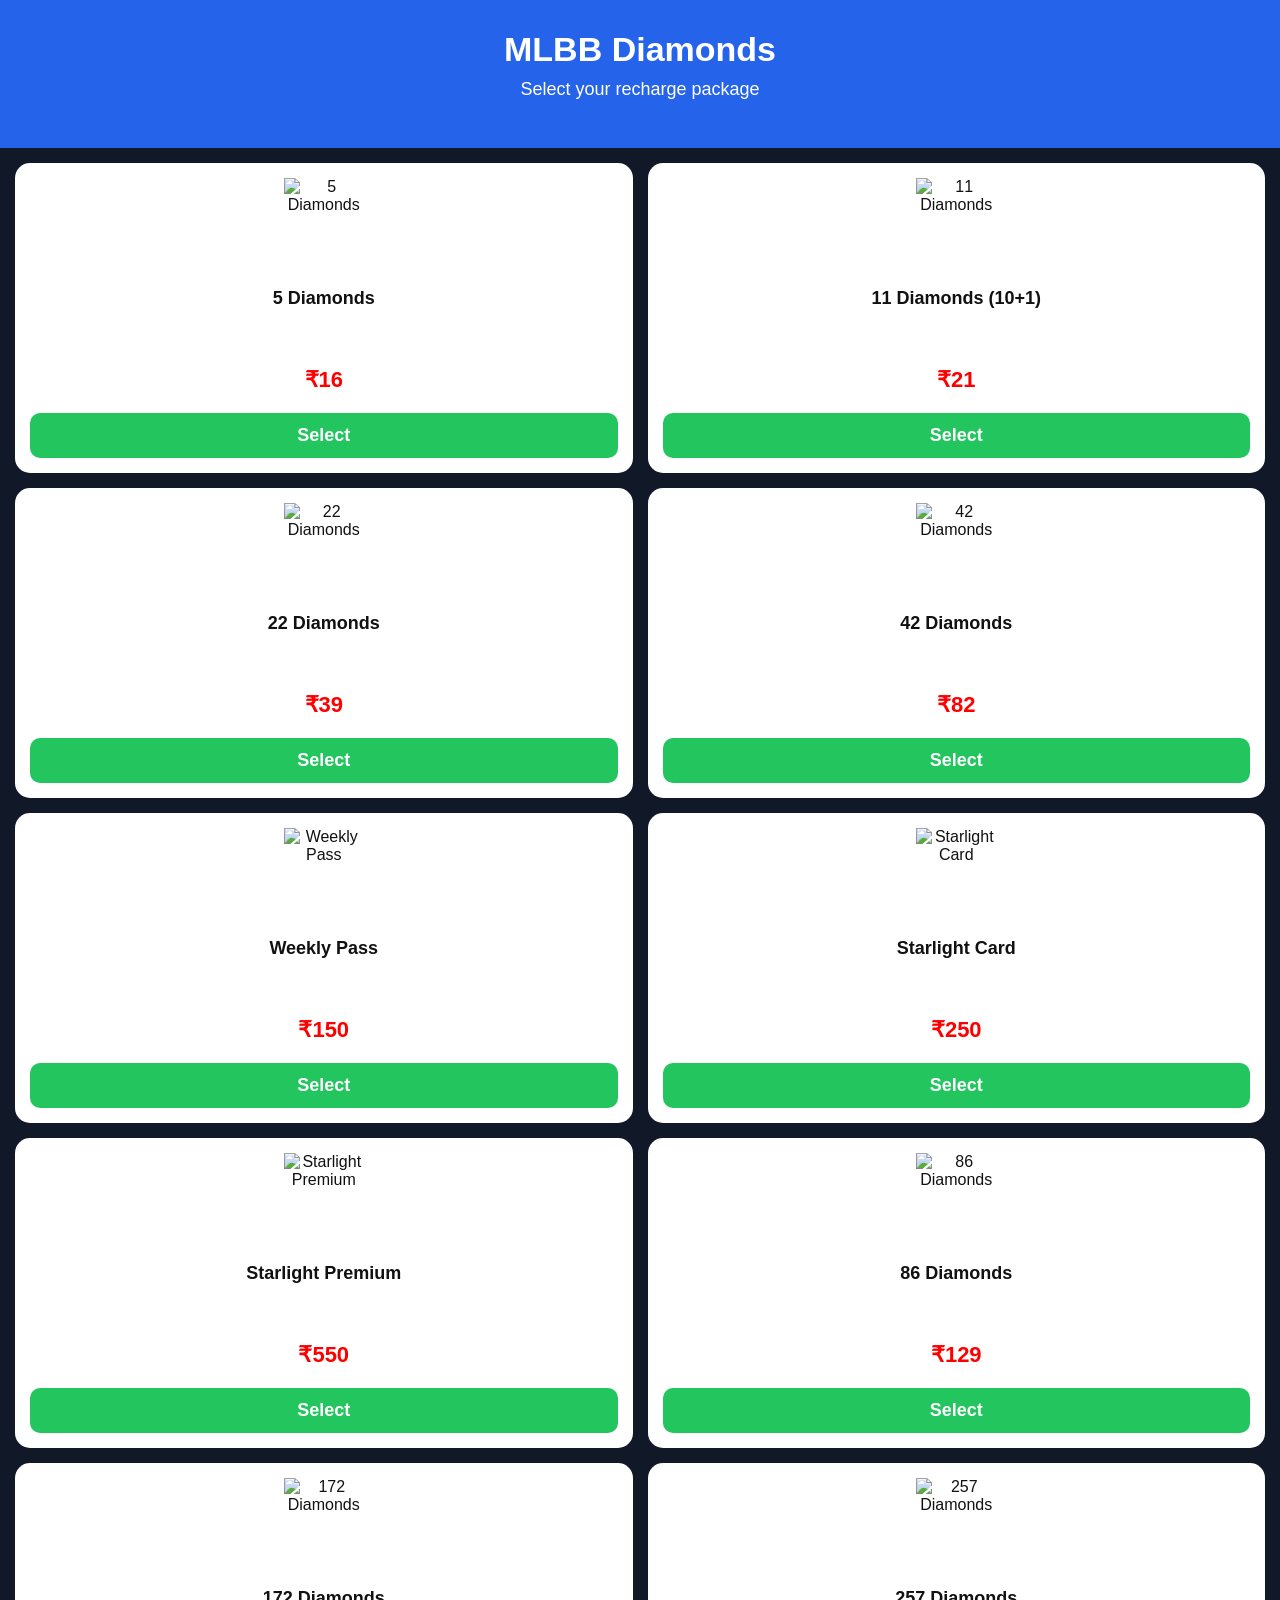
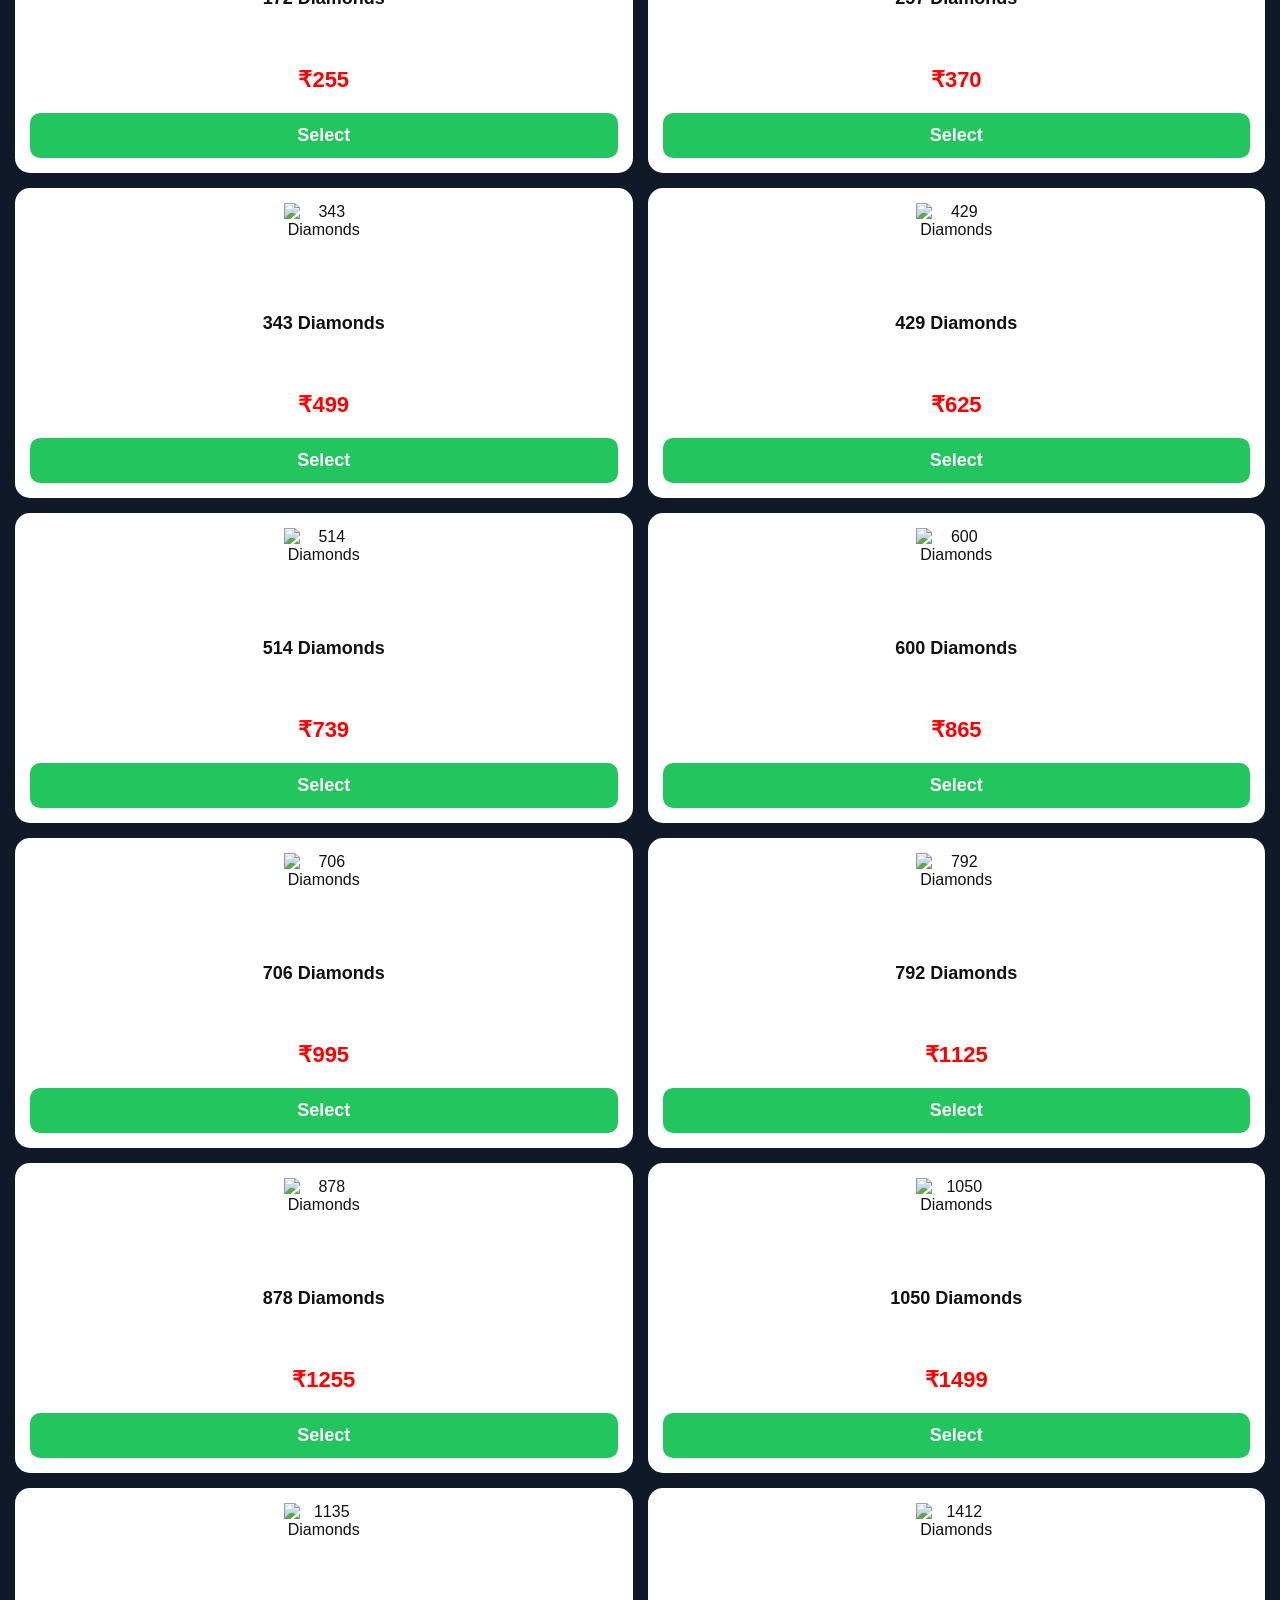
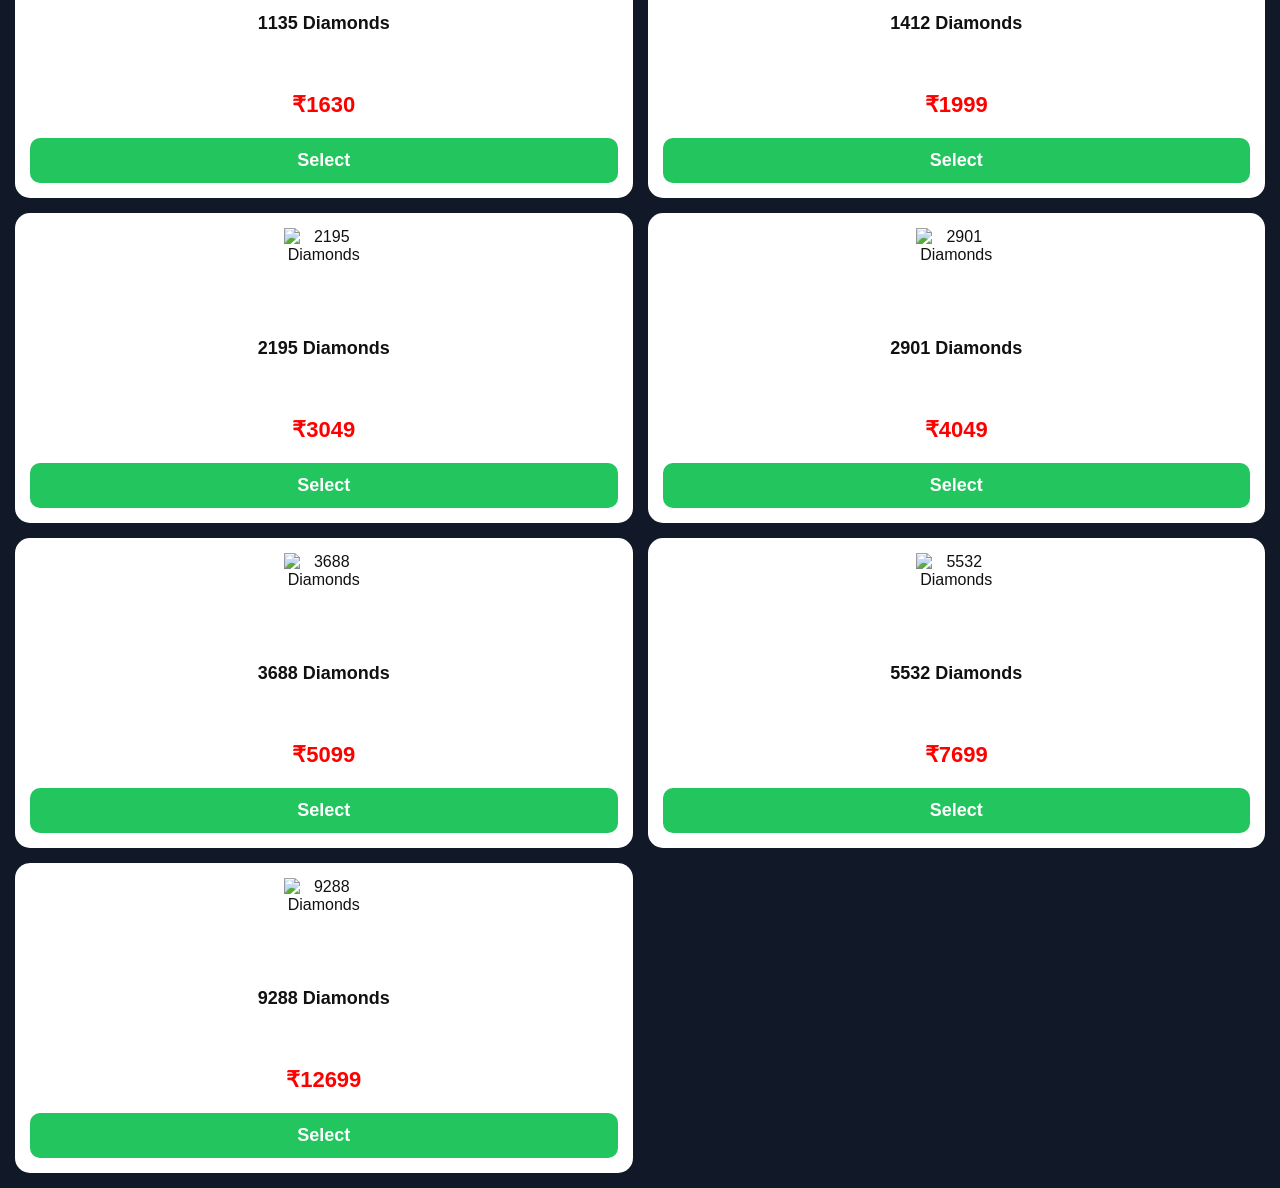
==== products.html @ a0985c7e "Add files via upload" ====
<!DOCTYPE html>
<html>
<head>
<meta charset="UTF-8">
<meta name="viewport" content="width=device-width, initial-scale=1.0">
<title>MLBB Diamonds - OYOU STORE</title>
<link rel="stylesheet" href="style.css">
</head>

<body>

<header>
<h1>MLBB Diamonds</h1>
<p>Select your recharge package</p>
</header>

<div class="grid">

<div class="product">
<img src="images/11.jpg" alt="5 Diamonds">
<h3>5 Diamonds</h3>
<p>₹16</p>
<a href="order.html?product=5%20Diamonds&price=16"><button>Select</button></a>
</div>

<div class="product">
<img src="images/11.jpg" alt="11 Diamonds">
<h3>11 Diamonds (10+1)</h3>
<p>₹21</p>
<a href="order.html?product=11%20Diamonds&price=21"><button>Select</button></a>
</div>

<div class="product">
<img src="images/11.jpg" alt="22 Diamonds">
<h3>22 Diamonds</h3>
<p>₹39</p>
<a href="order.html?product=22%20Diamonds&price=39"><button>Select</button></a>
</div>

<div class="product">
<img src="images/11.jpg" alt="42 Diamonds">
<h3>42 Diamonds</h3>
<p>₹82</p>
<a href="order.html?product=42%20Diamonds&price=82"><button>Select</button></a>
</div>

<div class="product">
<img src="images/12.jpg" alt="Weekly Pass">
<h3>Weekly Pass</h3>
<p>₹150</p>
<a href="order.html?product=Weekly%20Pass&price=150"><button>Select</button></a>
</div>

<div class="product">
<img src="images/1.jpg" alt="Starlight Card">
<h3>Starlight Card</h3>
<p>₹250</p>
<a href="order.html?product=Starlight%20Card&price=250"><button>Select</button></a>
</div>

<div class="product">
<img src="images/3.jpg" alt="Starlight Premium">
<h3>Starlight Premium</h3>
<p>₹550</p>
<a href="order.html?product=Starlight%20Premium&price=550"><button>Select</button></a>
</div>

<div class="product">
<img src="images/11.jpg" alt="86 Diamonds">
<h3>86 Diamonds</h3>
<p>₹129</p>
<a href="order.html?product=86%20Diamonds&price=129"><button>Select</button></a>
</div>

<div class="product">
<img src="images/11.jpg" alt="172 Diamonds">
<h3>172 Diamonds</h3>
<p>₹255</p>
<a href="order.html?product=172%20Diamonds&price=255"><button>Select</button></a>
</div>

<div class="product">
<img src="images/11.jpg" alt="257 Diamonds">
<h3>257 Diamonds</h3>
<p>₹370</p>
<a href="order.html?product=257%20Diamonds&price=370"><button>Select</button></a>
</div>

<div class="product">
<img src="images/11.jpg" alt="343 Diamonds">
<h3>343 Diamonds</h3>
<p>₹499</p>
<a href="order.html?product=343%20Diamonds&price=499"><button>Select</button></a>
</div>

<div class="product">
<img src="images/11.jpg" alt="429 Diamonds">
<h3>429 Diamonds</h3>
<p>₹625</p>
<a href="order.html?product=429%20Diamonds&price=625"><button>Select</button></a>
</div>

<div class="product">
<img src="images/11.jpg" alt="514 Diamonds">
<h3>514 Diamonds</h3>
<p>₹739</p>
<a href="order.html?product=514%20Diamonds&price=739"><button>Select</button></a>
</div>

<div class="product">
<img src="images/11.jpg" alt="600 Diamonds">
<h3>600 Diamonds</h3>
<p>₹865</p>
<a href="order.html?product=600%20Diamonds&price=865"><button>Select</button></a>
</div>

<div class="product">
<img src="images/11.jpg" alt="706 Diamonds">
<h3>706 Diamonds</h3>
<p>₹995</p>
<a href="order.html?product=706%20Diamonds&price=995"><button>Select</button></a>
</div>

<div class="product">
<img src="images/11.jpg" alt="792 Diamonds">
<h3>792 Diamonds</h3>
<p>₹1125</p>
<a href="order.html?product=792%20Diamonds&price=1125"><button>Select</button></a>
</div>

<div class="product">
<img src="images/11.jpg" alt="878 Diamonds">
<h3>878 Diamonds</h3>
<p>₹1255</p>
<a href="order.html?product=878%20Diamonds&price=1255"><button>Select</button></a>
</div>

<div class="product">
<img src="images/11.jpg" alt="1050 Diamonds">
<h3>1050 Diamonds</h3>
<p>₹1499</p>
<a href="order.html?product=1050%20Diamonds&price=1499"><button>Select</button></a>
</div>

<div class="product">
<img src="images/11.jpg" alt="1135 Diamonds">
<h3>1135 Diamonds</h3>
<p>₹1630</p>
<a href="order.html?product=1135%20Diamonds&price=1630"><button>Select</button></a>
</div>

<div class="product">
<img src="images/11.jpg" alt="1412 Diamonds">
<h3>1412 Diamonds</h3>
<p>₹1999</p>
<a href="order.html?product=1412%20Diamonds&price=1999"><button>Select</button></a>
</div>

<div class="product">
<img src="images/11.jpg" alt="2195 Diamonds">
<h3>2195 Diamonds</h3>
<p>₹3049</p>
<a href="order.html?product=2195%20Diamonds&price=3049"><button>Select</button></a>
</div>

<div class="product">
<img src="images/11.jpg" alt="2901 Diamonds">
<h3>2901 Diamonds</h3>
<p>₹4049</p>
<a href="order.html?product=2901%20Diamonds&price=4049"><button>Select</button></a>
</div>

<div class="product">
<img src="images/11.jpg" alt="3688 Diamonds">
<h3>3688 Diamonds</h3>
<p>₹5099</p>
<a href="order.html?product=3688%20Diamonds&price=5099"><button>Select</button></a>
</div>

<div class="product">
<img src="images/11.jpg" alt="5532 Diamonds">
<h3>5532 Diamonds</h3>
<p>₹7699</p>
<a href="order.html?product=5532%20Diamonds&price=7699"><button>Select</button></a>
</div>

<div class="product">
<img src="images/11.jpg" alt="9288 Diamonds">
<h3>9288 Diamonds</h3>
<p>₹12699</p>
<a href="order.html?product=9288%20Diamonds&price=12699"><button>Select</button></a>
</div>

</div>

</body>
</html>
---- style.css ----
body{
    margin:0;
    font-family:Arial, sans-serif;
    background:#111827;
    color:#fff;
}

header{
    background:#2563eb;
    text-align:center;
    padding:30px 15px;
}

header h1{
    margin:0;
    font-size:34px;
}

header p{
    margin-top:10px;
    font-size:18px;
}
.grid{
    display:grid;
    grid-template-columns:repeat(2,1fr);
    gap:15px;
    padding:15px;
}

.product{
    background:#fff;
    color:#111;
    border-radius:15px;
    padding:15px;
    text-align:center;
    display:flex;
    flex-direction:column;
    justify-content:space-between;
    min-height:280px;
}

.product img{
    width:80px;
    height:80px;
    object-fit:cover;
    margin:0 auto 10px;
    display:block;
}

.product h3{
    font-size:18px;
    margin:10px 0;
    min-height:50px;
}

.product p{
    color:red;
    font-size:22px;
    font-weight:bold;
    margin:10px 0;
}

.product button{
    width:100%;
    padding:12px;
    background:#22c55e;
    color:#fff;
    border:none;
    border-radius:10px;
    font-size:18px;
    font-weight:bold;
}

.card{
    width:90%;
    max-width:400px;
    margin:25px auto;
    background:#fff;
    color:#111;
    border-radius:18px;
    padding:20px;
}

input,
select{
    width:100%;
    padding:12px;
    border:1px solid #ccc;
    border-radius:10px;
    margin-top:5px;
    margin-bottom:15px;
    font-size:16px;
    box-sizing:border-box;
}

label{
    font-weight:bold;
}

@media(max-width:600px){
    .grid{
        grid-template-columns:repeat(2,1fr);
        gap:10px;
    }

    .product img{
        width:80px;
        height:80px;
    }

    .product h3{
        font-size:17px;
    }

    .product p{
        font-size:20px;
    }

    .product button{
        font-size:16px;
    }
}
.buy-btn{
    display:block;
    width:220px;
    margin:20px auto 0;
    padding:15px;
    background:#22c55e;
    color:white;
    border:none;
    border-radius:12px;
    font-size:20px;
    font-weight:bold;
    cursor:pointer;
}

.buy-btn:hover{
    background:#16a34a;
}
.buy-link{
    display:block;
    text-align:center;
    margin-top:20px;
}

.buy-btn{
    width:220px;
    padding:15px 0;
    background:#22c55e;
    color:white;
    border:none;
    border-radius:12px;
    font-size:20px;
    font-weight:bold;
    cursor:pointer;
}

.buy-btn:hover{
    background:#16a34a;
}
.card{
    width:90%;
    max-width:420px;
    margin:30px auto;
    background:white;
    color:#111;
    border-radius:20px;
    padding:20px;
    text-align:center;
    box-shadow:0 10px 20px rgba(0,0,0,.25);
}

.game-banner{
    width:100%;
    border-radius:15px;
    margin-bottom:20px;
}

.buy-link{
    text-decoration:none;
}

.buy-btn{
    width:100%;
    padding:15px;
    background:#22c55e;
    color:white;
    border:none;
    border-radius:12px;
    font-size:20px;
    font-weight:bold;
}
.validate-btn{
    width:100%;
    background:#ef4444;
    color:white;
    padding:12px;
    border:none;
    border-radius:12px;
    font-size:18px;
    margin-top:10px;
    margin-bottom:15px;
}
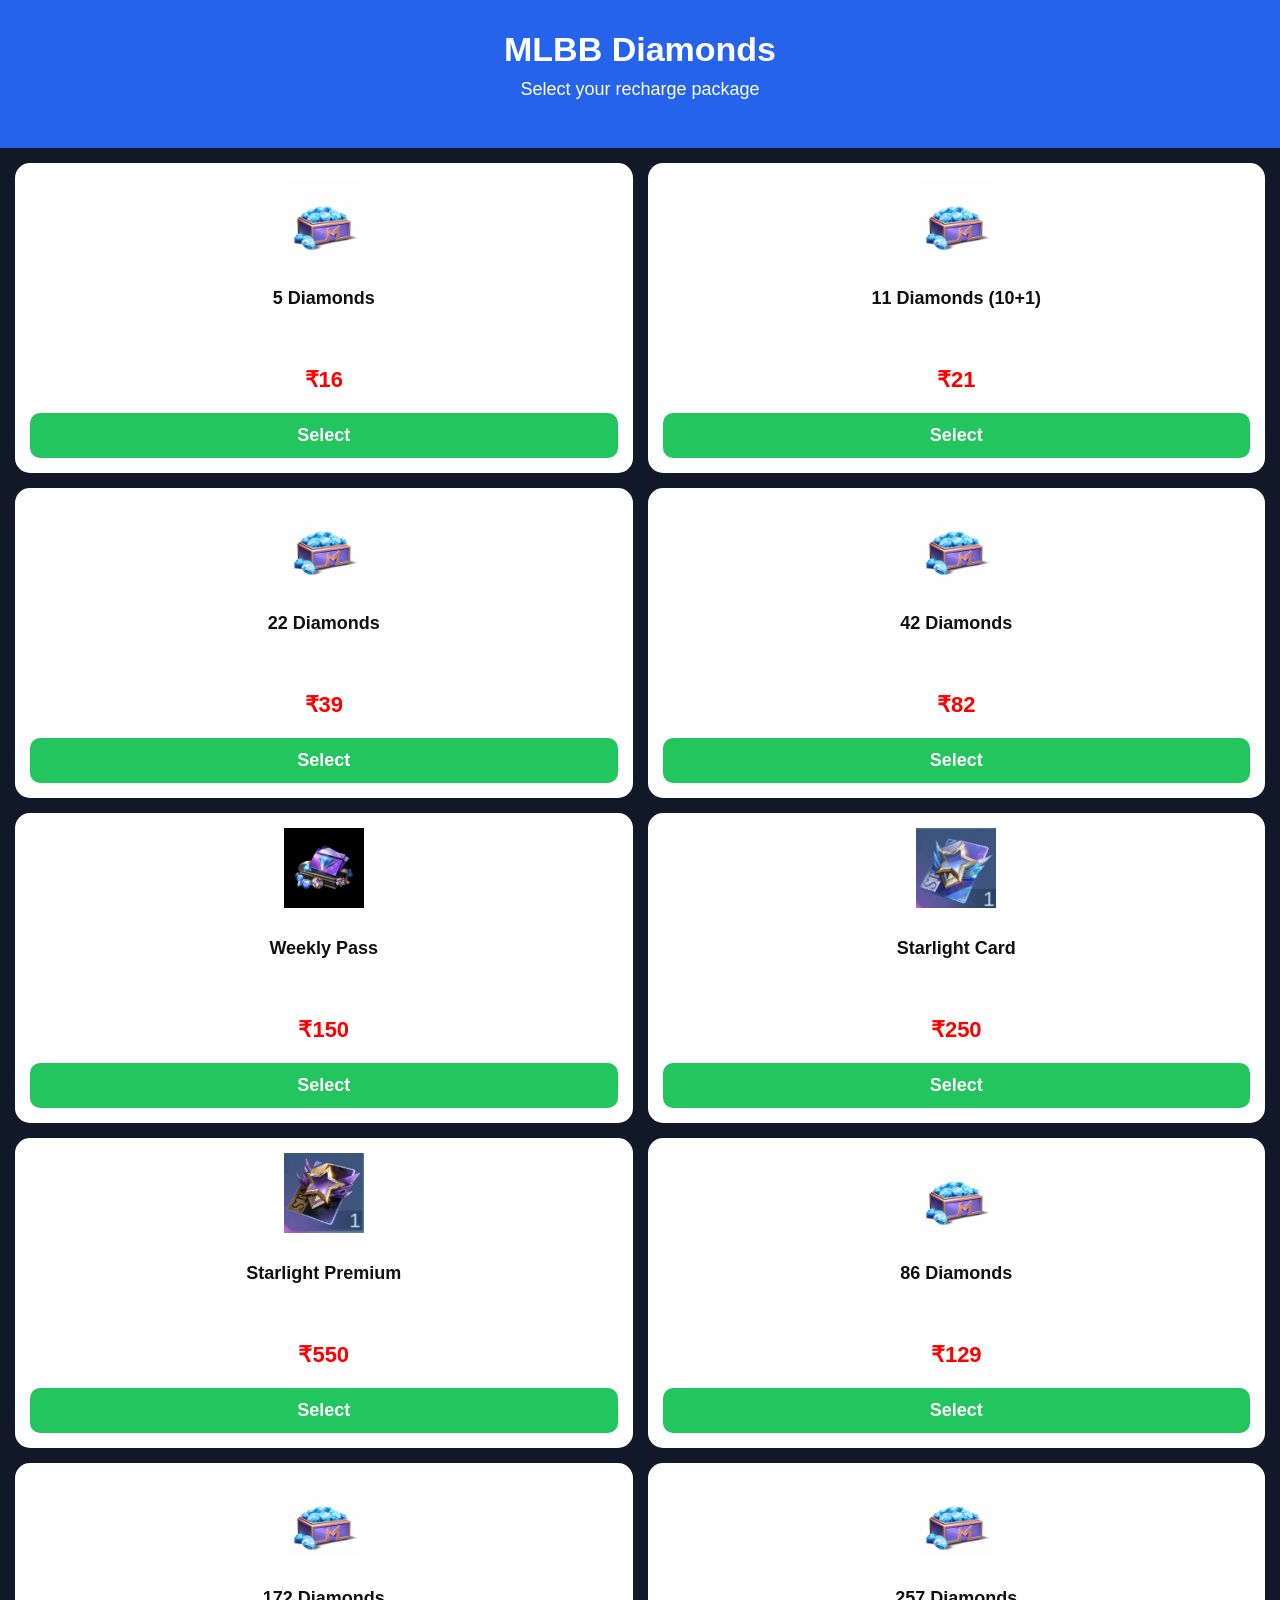
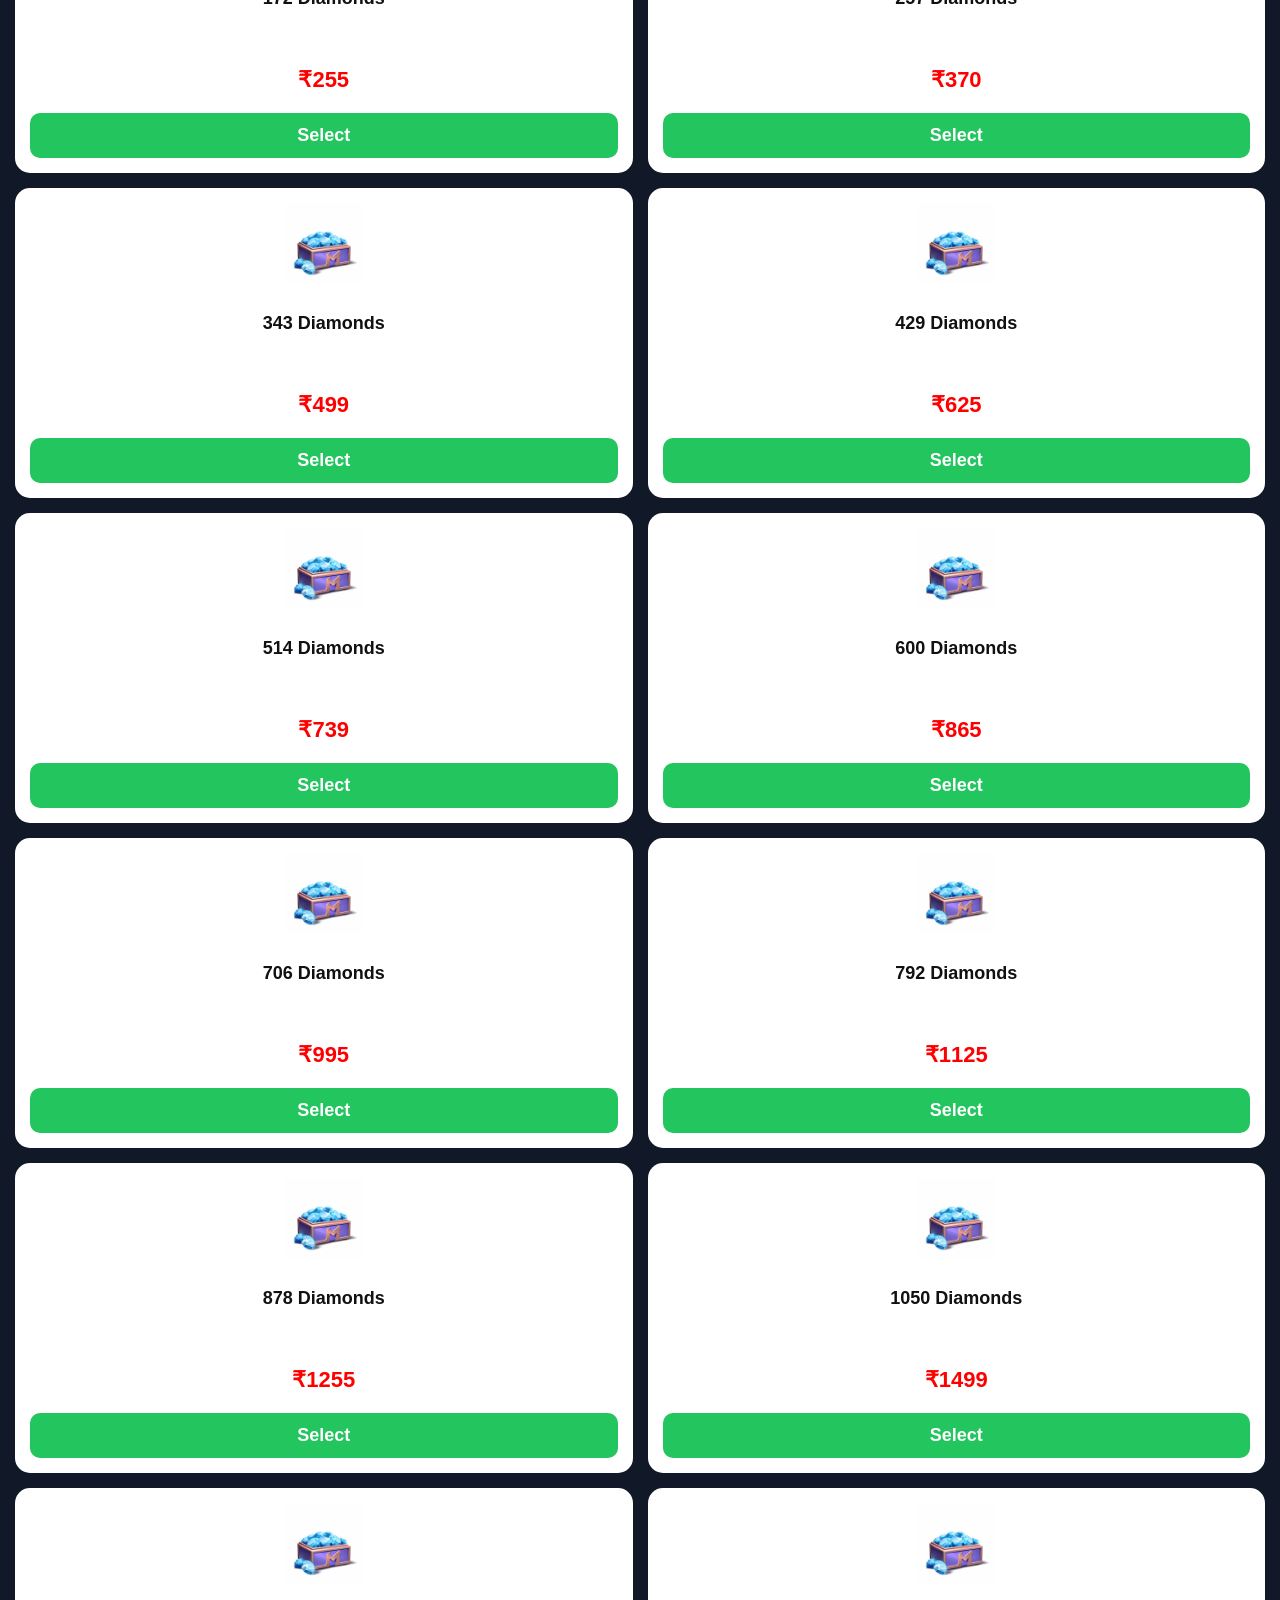
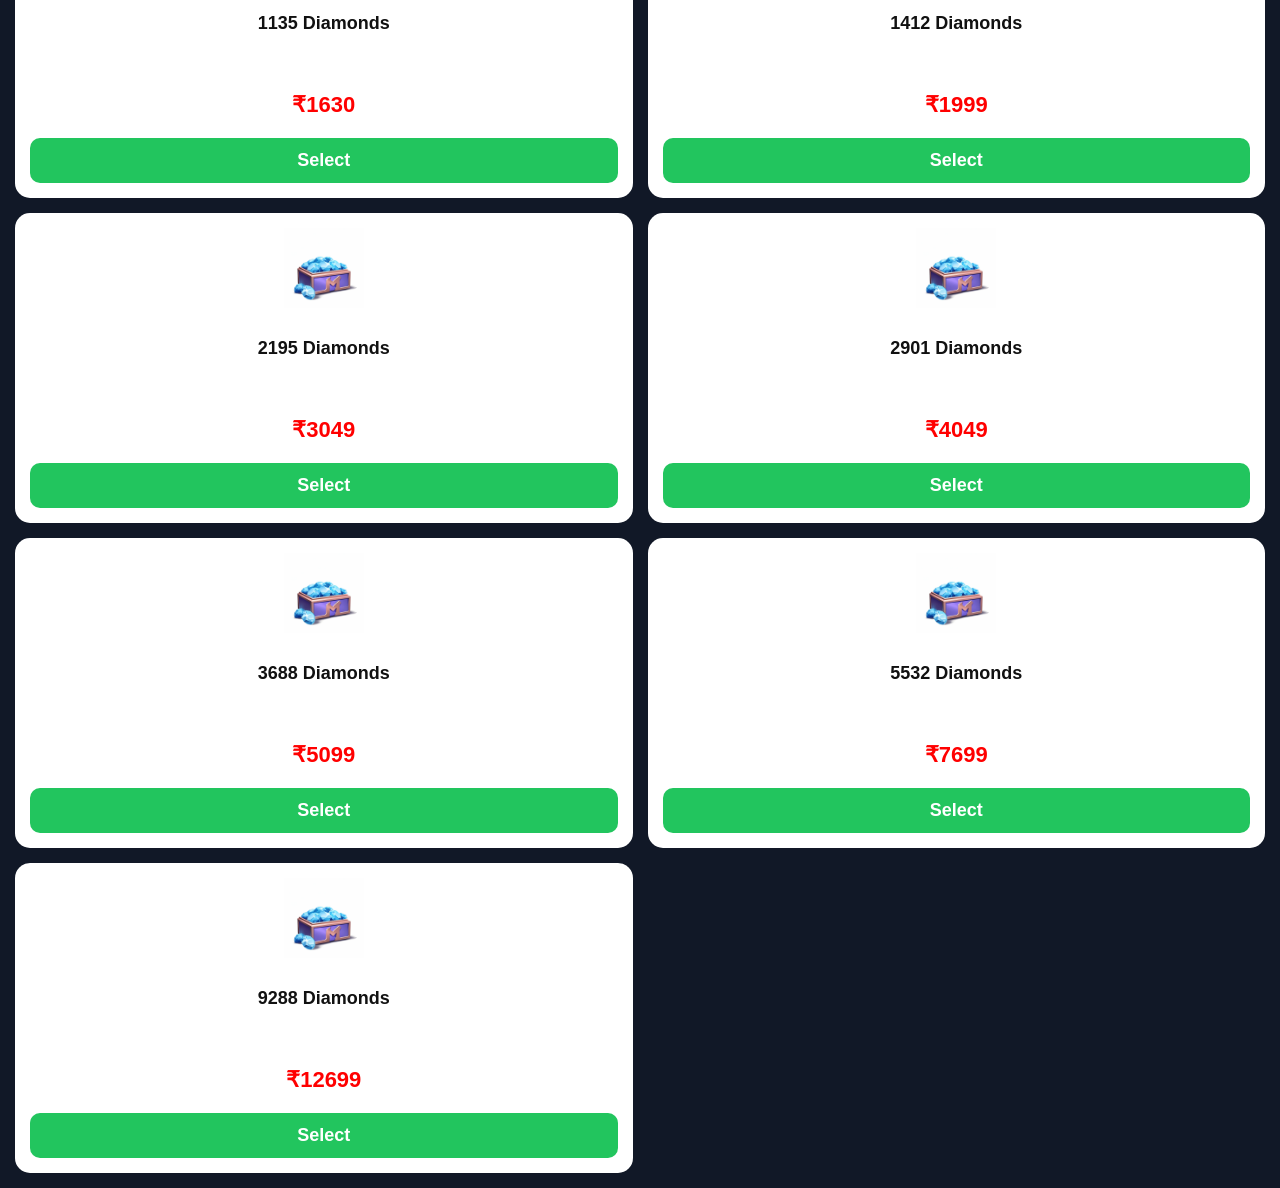
==== commit ebef21cb: "Update products.html" ====
--- a/products.html
+++ b/products.html
@@ -17,175 +17,175 @@
 <div class="grid">
 
 <div class="product">
-<img src="images/11.jpg" alt="5 Diamonds">
+<img src="11.jpg" alt="5 Diamonds">
 <h3>5 Diamonds</h3>
 <p>₹16</p>
 <a href="order.html?product=5%20Diamonds&price=16"><button>Select</button></a>
 </div>
 
 <div class="product">
-<img src="images/11.jpg" alt="11 Diamonds">
+<img src="11.jpg" alt="11 Diamonds">
 <h3>11 Diamonds (10+1)</h3>
 <p>₹21</p>
 <a href="order.html?product=11%20Diamonds&price=21"><button>Select</button></a>
 </div>
 
 <div class="product">
-<img src="images/11.jpg" alt="22 Diamonds">
+<img src="11.jpg" alt="22 Diamonds">
 <h3>22 Diamonds</h3>
 <p>₹39</p>
 <a href="order.html?product=22%20Diamonds&price=39"><button>Select</button></a>
 </div>
 
 <div class="product">
-<img src="images/11.jpg" alt="42 Diamonds">
+<img src="11.jpg" alt="42 Diamonds">
 <h3>42 Diamonds</h3>
 <p>₹82</p>
 <a href="order.html?product=42%20Diamonds&price=82"><button>Select</button></a>
 </div>
 
 <div class="product">
-<img src="images/12.jpg" alt="Weekly Pass">
+<img src="12.jpg" alt="Weekly Pass">
 <h3>Weekly Pass</h3>
 <p>₹150</p>
 <a href="order.html?product=Weekly%20Pass&price=150"><button>Select</button></a>
 </div>
 
 <div class="product">
-<img src="images/1.jpg" alt="Starlight Card">
+<img src="1.jpg" alt="Starlight Card">
 <h3>Starlight Card</h3>
 <p>₹250</p>
 <a href="order.html?product=Starlight%20Card&price=250"><button>Select</button></a>
 </div>
 
 <div class="product">
-<img src="images/3.jpg" alt="Starlight Premium">
+<img src="3.jpg" alt="Starlight Premium">
 <h3>Starlight Premium</h3>
 <p>₹550</p>
 <a href="order.html?product=Starlight%20Premium&price=550"><button>Select</button></a>
 </div>
 
 <div class="product">
-<img src="images/11.jpg" alt="86 Diamonds">
+<img src="11.jpg" alt="86 Diamonds">
 <h3>86 Diamonds</h3>
 <p>₹129</p>
 <a href="order.html?product=86%20Diamonds&price=129"><button>Select</button></a>
 </div>
 
 <div class="product">
-<img src="images/11.jpg" alt="172 Diamonds">
+<img src="11.jpg" alt="172 Diamonds">
 <h3>172 Diamonds</h3>
 <p>₹255</p>
 <a href="order.html?product=172%20Diamonds&price=255"><button>Select</button></a>
 </div>
 
 <div class="product">
-<img src="images/11.jpg" alt="257 Diamonds">
+<img src="11.jpg" alt="257 Diamonds">
 <h3>257 Diamonds</h3>
 <p>₹370</p>
 <a href="order.html?product=257%20Diamonds&price=370"><button>Select</button></a>
 </div>
 
 <div class="product">
-<img src="images/11.jpg" alt="343 Diamonds">
+<img src="11.jpg" alt="343 Diamonds">
 <h3>343 Diamonds</h3>
 <p>₹499</p>
 <a href="order.html?product=343%20Diamonds&price=499"><button>Select</button></a>
 </div>
 
 <div class="product">
-<img src="images/11.jpg" alt="429 Diamonds">
+<img src="11.jpg" alt="429 Diamonds">
 <h3>429 Diamonds</h3>
 <p>₹625</p>
 <a href="order.html?product=429%20Diamonds&price=625"><button>Select</button></a>
 </div>
 
 <div class="product">
-<img src="images/11.jpg" alt="514 Diamonds">
+<img src="11.jpg" alt="514 Diamonds">
 <h3>514 Diamonds</h3>
 <p>₹739</p>
 <a href="order.html?product=514%20Diamonds&price=739"><button>Select</button></a>
 </div>
 
 <div class="product">
-<img src="images/11.jpg" alt="600 Diamonds">
+<img src="11.jpg" alt="600 Diamonds">
 <h3>600 Diamonds</h3>
 <p>₹865</p>
 <a href="order.html?product=600%20Diamonds&price=865"><button>Select</button></a>
 </div>
 
 <div class="product">
-<img src="images/11.jpg" alt="706 Diamonds">
+<img src="11.jpg" alt="706 Diamonds">
 <h3>706 Diamonds</h3>
 <p>₹995</p>
 <a href="order.html?product=706%20Diamonds&price=995"><button>Select</button></a>
 </div>
 
 <div class="product">
-<img src="images/11.jpg" alt="792 Diamonds">
+<img src="11.jpg" alt="792 Diamonds">
 <h3>792 Diamonds</h3>
 <p>₹1125</p>
 <a href="order.html?product=792%20Diamonds&price=1125"><button>Select</button></a>
 </div>
 
 <div class="product">
-<img src="images/11.jpg" alt="878 Diamonds">
+<img src="11.jpg" alt="878 Diamonds">
 <h3>878 Diamonds</h3>
 <p>₹1255</p>
 <a href="order.html?product=878%20Diamonds&price=1255"><button>Select</button></a>
 </div>
 
 <div class="product">
-<img src="images/11.jpg" alt="1050 Diamonds">
+<img src="11.jpg" alt="1050 Diamonds">
 <h3>1050 Diamonds</h3>
 <p>₹1499</p>
 <a href="order.html?product=1050%20Diamonds&price=1499"><button>Select</button></a>
 </div>
 
 <div class="product">
-<img src="images/11.jpg" alt="1135 Diamonds">
+<img src="11.jpg" alt="1135 Diamonds">
 <h3>1135 Diamonds</h3>
 <p>₹1630</p>
 <a href="order.html?product=1135%20Diamonds&price=1630"><button>Select</button></a>
 </div>
 
 <div class="product">
-<img src="images/11.jpg" alt="1412 Diamonds">
+<img src="11.jpg" alt="1412 Diamonds">
 <h3>1412 Diamonds</h3>
 <p>₹1999</p>
 <a href="order.html?product=1412%20Diamonds&price=1999"><button>Select</button></a>
 </div>
 
 <div class="product">
-<img src="images/11.jpg" alt="2195 Diamonds">
+<img src="11.jpg" alt="2195 Diamonds">
 <h3>2195 Diamonds</h3>
 <p>₹3049</p>
 <a href="order.html?product=2195%20Diamonds&price=3049"><button>Select</button></a>
 </div>
 
 <div class="product">
-<img src="images/11.jpg" alt="2901 Diamonds">
+<img src="11.jpg" alt="2901 Diamonds">
 <h3>2901 Diamonds</h3>
 <p>₹4049</p>
 <a href="order.html?product=2901%20Diamonds&price=4049"><button>Select</button></a>
 </div>
 
 <div class="product">
-<img src="images/11.jpg" alt="3688 Diamonds">
+<img src="11.jpg" alt="3688 Diamonds">
 <h3>3688 Diamonds</h3>
 <p>₹5099</p>
 <a href="order.html?product=3688%20Diamonds&price=5099"><button>Select</button></a>
 </div>
 
 <div class="product">
-<img src="images/11.jpg" alt="5532 Diamonds">
+<img src="11.jpg" alt="5532 Diamonds">
 <h3>5532 Diamonds</h3>
 <p>₹7699</p>
 <a href="order.html?product=5532%20Diamonds&price=7699"><button>Select</button></a>
 </div>
 
 <div class="product">
-<img src="images/11.jpg" alt="9288 Diamonds">
+<img src="11.jpg" alt="9288 Diamonds">
 <h3>9288 Diamonds</h3>
 <p>₹12699</p>
 <a href="order.html?product=9288%20Diamonds&price=12699"><button>Select</button></a>
@@ -194,4 +194,4 @@
 </div>
 
 </body>
-</html>+</html>
